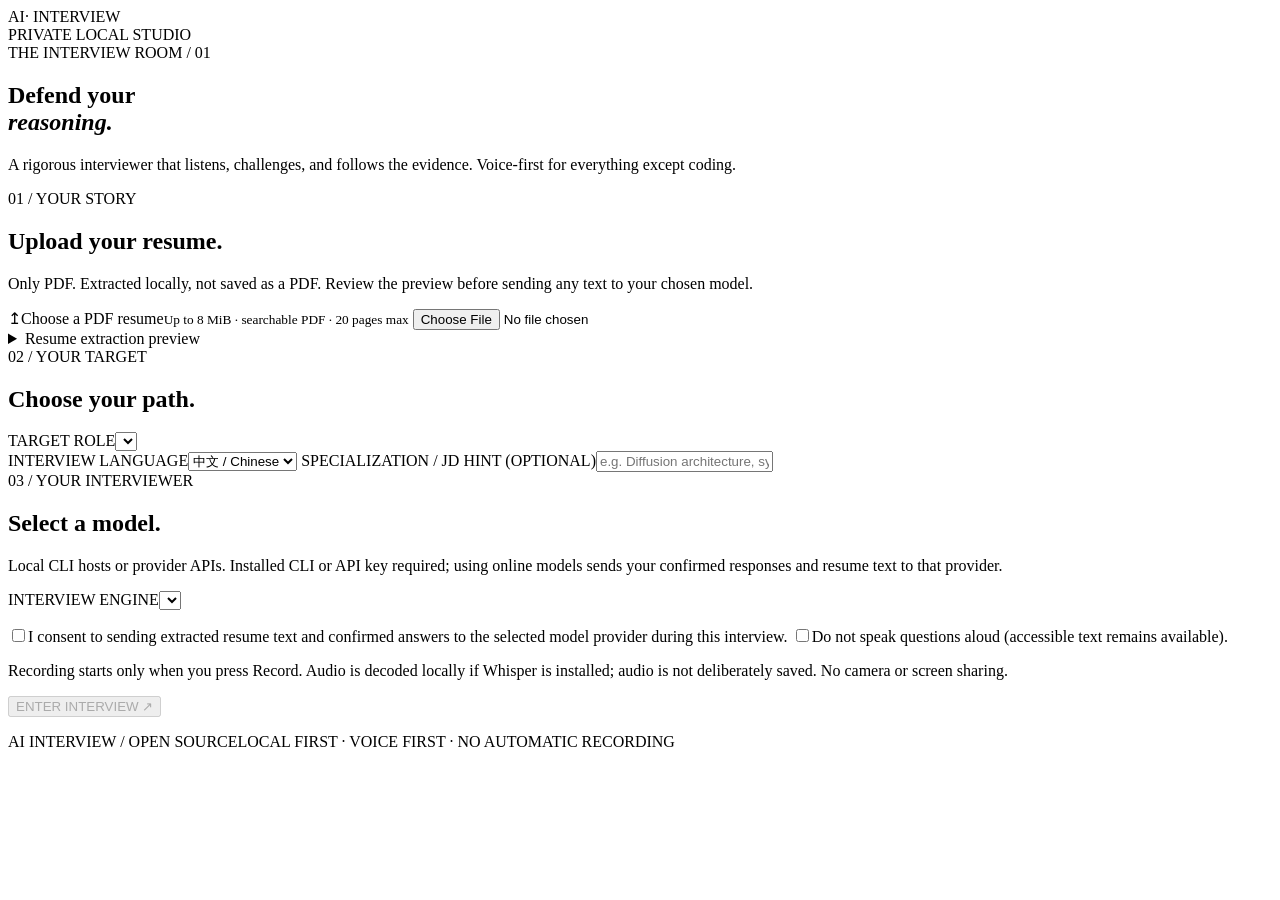
==== skills/ai-interview/scripts/studio_web/index.html @ d1dfaa34 "feat: voice-first six-role interview studio and seven model adapters (v0.3.0)" ====
<!doctype html>
<html lang="en">
<head>
<meta charset="utf-8"><meta name="viewport" content="width=device-width, initial-scale=1">
<meta name="referrer" content="no-referrer">
<title>AI Interview — defend your reasoning.</title>
<link rel="stylesheet" href="/style.css"><script src="/app.js" defer></script>
</head>
<body>
<div class="app-shell">
  <header class="topbar"><div class="wordmark"><span class="monogram">AI<span>·</span></span> INTERVIEW</div><span class="topnote">PRIVATE LOCAL STUDIO <span class="statusdot"></span></span></header>
  <main>
  <section id="setup" class="setup-screen">
    <div class="eyebrow">THE INTERVIEW ROOM / 01</div>
    <h1>Defend your<br><em>reasoning.</em></h1>
    <p class="lede">A rigorous interviewer that listens, challenges, and follows the evidence. Voice-first for everything except coding.</p>
    <div class="setup-grid">
      <section class="surface">
        <div class="step-index">01 / YOUR STORY</div>
        <h2>Upload your resume.</h2>
        <p>Only PDF. Extracted locally, not saved as a PDF. Review the preview before sending any text to your chosen model.</p>
        <label class="upload" for="resume"><span class="upload-ico">↥</span><span id="upload-label">Choose a PDF resume</span><small>Up to 8 MiB · searchable PDF · 20 pages max</small></label>
        <input type="file" accept=".pdf,application/pdf" id="resume" aria-label="PDF resume upload">
        <details id="preview-block"><summary>Resume extraction preview</summary><pre id="resume-preview">No resume uploaded.</pre></details>
      </section>
      <section class="surface">
        <div class="step-index">02 / YOUR TARGET</div>
        <h2>Choose your path.</h2>
        <label for="role">TARGET ROLE</label><select id="role" aria-label="Target role"></select>
        <div id="role-phases" class="phase-preview"></div>
        <label for="language">INTERVIEW LANGUAGE</label><select id="language"><option value="zh" selected>中文 / Chinese</option><option value="en">English</option></select>
        <label for="focus">SPECIALIZATION / JD HINT (OPTIONAL)</label><input id="focus" maxlength="300" placeholder="e.g. Diffusion architecture, systematic trading...">
      </section>
      <section class="surface wide">
        <div class="step-index">03 / YOUR INTERVIEWER</div>
        <div class="config-grid">
          <div><h2>Select a model.</h2><p>Local CLI hosts or provider APIs. Installed CLI or API key required; using online models sends your confirmed responses and resume text to that provider.</p><label for="provider">INTERVIEW ENGINE</label><select id="provider"></select><p id="provider-note" class="smallnote"></p></div>
          <div class="consent-stack"><label class="checkrow"><input type="checkbox" id="consent"><span>I consent to sending extracted resume text and confirmed answers to the selected model provider during this interview.</span></label>
          <label class="checkrow"><input type="checkbox" id="mute"><span>Do not speak questions aloud (accessible text remains available).</span></label>
          <p class="smallnote">Recording starts only when you press Record. Audio is decoded locally if Whisper is installed; audio is not deliberately saved. No camera or screen sharing.</p></div>
        </div>
        <button id="begin" class="primary big" disabled>ENTER INTERVIEW <span>↗</span></button>
      </section>
    </div>
  </section>
  <section id="session" class="session-screen" hidden>
    <div class="session-meta"><span id="role-label">INTERVIEW</span><span id="phase-label">HR + RESUME</span><span id="clock" class="tabnums">60:00 REMAINING</span></div>
    <div class="progress"><div id="progress-fill"></div></div>
    <div class="question-plate">
      <div class="question-header"><span class="eyebrow">INTERVIEWER / <span id="question-id">QUESTION 01</span></span><div class="answer-actions"><button id="replay" class="minimal">↻ Play question</button><button id="pause" class="minimal">Pause</button><button id="finish" class="minimal warning">End interview</button></div></div>
      <h2 id="question-text" aria-live="polite">Your interview starts here.</h2>
      <div id="question-mode" class="mode-chip">SPOKEN ANSWER</div>
    </div>
    <div class="answer-layout">
      <section id="voice-panel" class="answer-card">
        <div class="card-top"><span class="step-index">CANDIDATE / MICROPHONE</span><span class="live-mark" id="record-flag">READY</span></div>
        <h3>Speak your answer.</h3><p id="voice-info">The question is spoken aloud. Click Record to speak; edit your transcript before submitting.</p>
        <div class="record-controls"><button class="record-button" id="record" aria-label="Start recording"><span class="mic-symbol">◉</span></button><div><strong id="record-state">Click to record</strong><span id="record-time" class="smallnote">Up to 03:00 per clip</span></div><button id="cancel-record" class="minimal" disabled>Discard</button></div>
        <label for="transcript">CONFIRMED ANSWER / EDIT BEFORE SUBMIT</label><textarea id="transcript" rows="6" maxlength="20000" placeholder="Speech transcript appears here; you may also type your answer."></textarea>
      </section>
      <section id="code-panel" class="answer-card" hidden>
        <div class="card-top"><span class="step-index">CANDIDATE / CODING</span><span class="mode-chip">NO AUTOMATIC EXECUTION</span></div>
        <h3>Submit your solution.</h3><p>Write a working implementation, explain complexity in a comment. The interviewer evaluates your submitted text; no untrusted code is executed.</p>
        <div class="editor-head"><span>solution.py</span><span>Python / pseudocode</span></div><textarea id="code" rows="17" spellcheck="false" autocomplete="off" autocorrect="off" autocapitalize="off" placeholder="def solve(...):\n    ..."></textarea>
      </section>
      <aside class="side-notes"><div class="eyebrow">INTERVIEW PRINCIPLES</div><p>Challenge evidence, not the person. One question at a time. A valid defense changes the interviewer's assessment.</p><p>Reference answers stay private during strict testing. You can end and review anytime.</p><div class="thin-rule"></div><span class="step-index">ACTIVE SESSION</span><p id="session-summary">Your resume anchors every technical question.</p></aside>
    </div>
    <div class="submit-row"><p id="submit-hint" class="smallnote">Your answer is not sent until you click Submit.</p><button id="submit" class="primary">SUBMIT ANSWER <span>→</span></button></div>
  </section>
  <section id="review" class="review-screen" hidden><div class="eyebrow">SESSION COMPLETE / 03</div><h1>Evidence,<br><em>not impressions.</em></h1><p>Questions and answers are shown below. Evaluations are model-generated, not independently certified; candidate code was not executed.</p><div id="review-body"></div><section class="review-entry"><strong>REFERENCE ANSWERS / 模型参考解</strong><pre id="reference-solutions"></pre></section><button id="download-review" class="primary">Export report JSON ↓</button></section>
  <p id="notice" role="status" aria-live="polite"></p>
  </main>
  <footer><span>AI INTERVIEW / OPEN SOURCE</span><span>LOCAL FIRST · VOICE FIRST · NO AUTOMATIC RECORDING</span></footer>
</div>
</body></html>
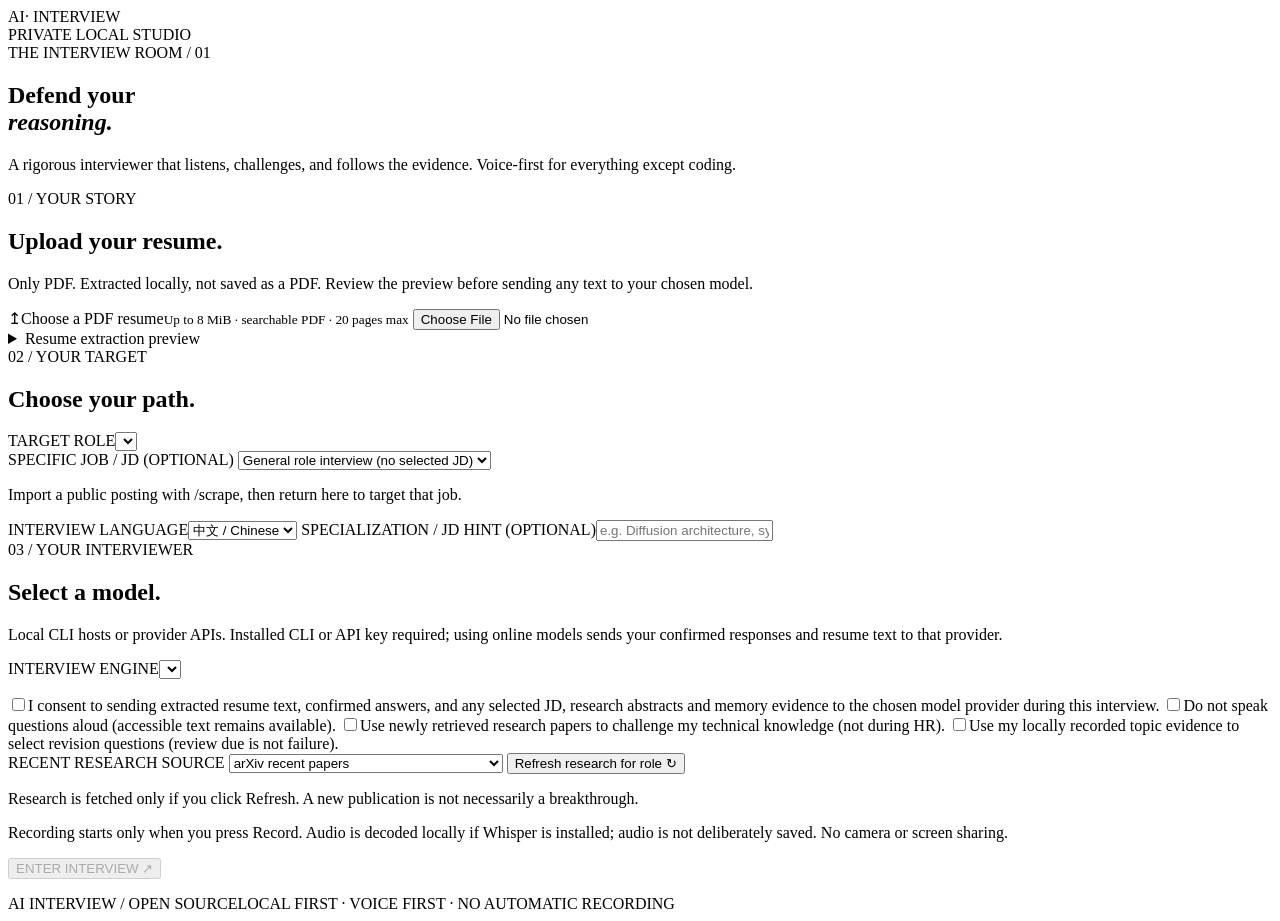
==== commit a955428f: "feat: profile scrape rank memory and date-grounded interview trends (v0.4.0)" ====
--- a/skills/ai-interview/scripts/studio_web/index.html
+++ b/skills/ai-interview/scripts/studio_web/index.html
@@ -28,6 +28,9 @@
         <h2>Choose your path.</h2>
         <label for="role">TARGET ROLE</label><select id="role" aria-label="Target role"></select>
         <div id="role-phases" class="phase-preview"></div>
+        <label for="job-target">SPECIFIC JOB / JD (OPTIONAL)</label>
+        <select id="job-target"><option value="">General role interview (no selected JD)</option></select>
+        <p id="job-note" class="smallnote">Import a public posting with /scrape, then return here to target that job.</p>
         <label for="language">INTERVIEW LANGUAGE</label><select id="language"><option value="zh" selected>中文 / Chinese</option><option value="en">English</option></select>
         <label for="focus">SPECIALIZATION / JD HINT (OPTIONAL)</label><input id="focus" maxlength="300" placeholder="e.g. Diffusion architecture, systematic trading...">
       </section>
@@ -35,8 +38,16 @@
         <div class="step-index">03 / YOUR INTERVIEWER</div>
         <div class="config-grid">
           <div><h2>Select a model.</h2><p>Local CLI hosts or provider APIs. Installed CLI or API key required; using online models sends your confirmed responses and resume text to that provider.</p><label for="provider">INTERVIEW ENGINE</label><select id="provider"></select><p id="provider-note" class="smallnote"></p></div>
-          <div class="consent-stack"><label class="checkrow"><input type="checkbox" id="consent"><span>I consent to sending extracted resume text and confirmed answers to the selected model provider during this interview.</span></label>
+          <div class="consent-stack"><label class="checkrow"><input type="checkbox" id="consent"><span>I consent to sending extracted resume text, confirmed answers, and any selected JD, research abstracts and memory evidence to the chosen model provider during this interview.</span></label>
           <label class="checkrow"><input type="checkbox" id="mute"><span>Do not speak questions aloud (accessible text remains available).</span></label>
+          <label class="checkrow"><input type="checkbox" id="include-trends"><span>Use newly retrieved research papers to challenge my technical knowledge (not during HR).</span></label>
+          <label class="checkrow"><input type="checkbox" id="include-memory"><span>Use my locally recorded topic evidence to select revision questions (review due is not failure).</span></label>
+          <div class="research-refresh">
+            <label for="trend-source">RECENT RESEARCH SOURCE</label>
+            <select id="trend-source"><option value="arxiv">arXiv recent papers</option><option value="hf">Hugging Face Daily Papers (experimental)</option></select>
+            <button id="refresh-research" class="minimal" type="button">Refresh research for role ↻</button>
+            <p id="evidence-note" class="smallnote">Research is fetched only if you click Refresh. A new publication is not necessarily a breakthrough.</p>
+          </div>
           <p class="smallnote">Recording starts only when you press Record. Audio is decoded locally if Whisper is installed; audio is not deliberately saved. No camera or screen sharing.</p></div>
         </div>
         <button id="begin" class="primary big" disabled>ENTER INTERVIEW <span>↗</span></button>
@@ -67,7 +78,7 @@
     </div>
     <div class="submit-row"><p id="submit-hint" class="smallnote">Your answer is not sent until you click Submit.</p><button id="submit" class="primary">SUBMIT ANSWER <span>→</span></button></div>
   </section>
-  <section id="review" class="review-screen" hidden><div class="eyebrow">SESSION COMPLETE / 03</div><h1>Evidence,<br><em>not impressions.</em></h1><p>Questions and answers are shown below. Evaluations are model-generated, not independently certified; candidate code was not executed.</p><div id="review-body"></div><section class="review-entry"><strong>REFERENCE ANSWERS / 模型参考解</strong><pre id="reference-solutions"></pre></section><button id="download-review" class="primary">Export report JSON ↓</button></section>
+  <section id="review" class="review-screen" hidden><div class="eyebrow">SESSION COMPLETE / 03</div><h1>Evidence,<br><em>not impressions.</em></h1><p>Questions and answers are shown below. Evaluations are model-generated, not independently certified; candidate code was not executed.</p><div id="review-body"></div><section class="review-entry"><strong>REFERENCE ANSWERS / 模型参考解</strong><pre id="reference-solutions"></pre></section><button id="download-review" class="primary">Export report JSON ↓</button> <button id="save-memory" class="minimal">Save private memory summary (no raw answers)</button><p class="smallnote">This is optional. It saves role, answered phases and counts only, not the resume, audio or full transcript.</p></section>
   <p id="notice" role="status" aria-live="polite"></p>
   </main>
   <footer><span>AI INTERVIEW / OPEN SOURCE</span><span>LOCAL FIRST · VOICE FIRST · NO AUTOMATIC RECORDING</span></footer>
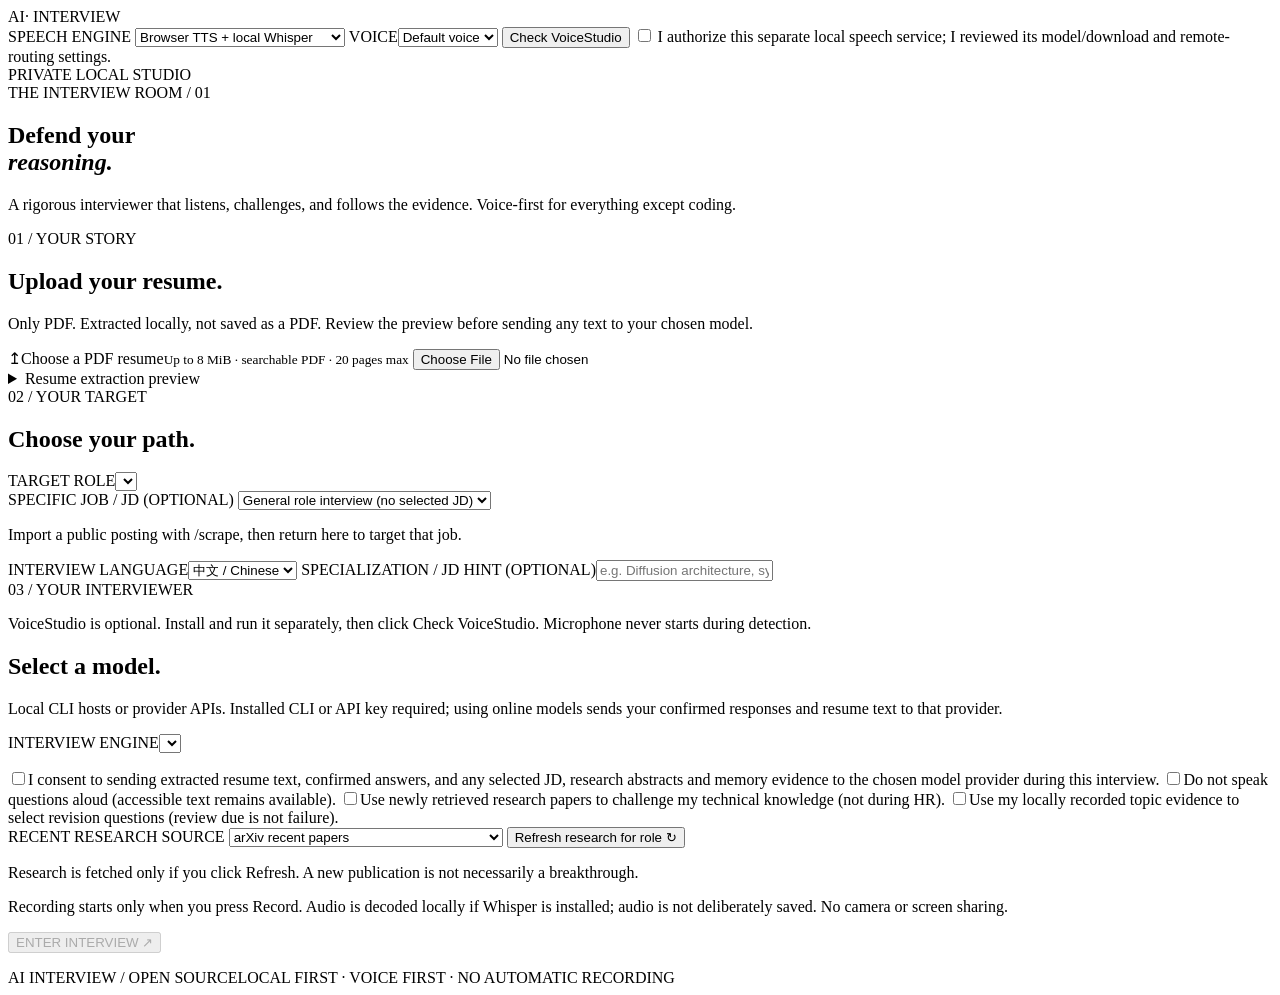
==== commit feefa985: "feat: optional VoiceStudio streaming STT and local TTS bridge (v0.5.0)" ====
--- a/skills/ai-interview/scripts/studio_web/index.html
+++ b/skills/ai-interview/scripts/studio_web/index.html
@@ -8,7 +8,13 @@
 </head>
 <body>
 <div class="app-shell">
-  <header class="topbar"><div class="wordmark"><span class="monogram">AI<span>·</span></span> INTERVIEW</div><span class="topnote">PRIVATE LOCAL STUDIO <span class="statusdot"></span></span></header>
+  <header class="topbar"><div class="wordmark"><span class="monogram">AI<span>·</span></span> INTERVIEW</div>
+  <div class="speech-settings"><label for="speech-engine">SPEECH ENGINE</label>
+    <select id="speech-engine" aria-label="Speech engine"><option value="builtin" selected>Browser TTS + local Whisper</option><option value="voicestudio">VoiceStudio (external local app)</option></select>
+    <label for="voice-profile">VOICE</label><select id="voice-profile" aria-label="VoiceStudio voice"><option value="default">Default voice</option></select>
+    <button id="check-voice" class="minimal" type="button">Check VoiceStudio</button>
+    <label class="voice-optin"><input type="checkbox" id="voicestudio-consent"> I authorize this separate local speech service; I reviewed its model/download and remote-routing settings.</label></div>
+  <span class="topnote">PRIVATE LOCAL STUDIO <span class="statusdot"></span></span></header>
   <main>
   <section id="setup" class="setup-screen">
     <div class="eyebrow">THE INTERVIEW ROOM / 01</div>
@@ -36,6 +42,7 @@
       </section>
       <section class="surface wide">
         <div class="step-index">03 / YOUR INTERVIEWER</div>
+        <p class="smallnote" id="voice-backend-status">VoiceStudio is optional. Install and run it separately, then click Check VoiceStudio. Microphone never starts during detection.</p>
         <div class="config-grid">
           <div><h2>Select a model.</h2><p>Local CLI hosts or provider APIs. Installed CLI or API key required; using online models sends your confirmed responses and resume text to that provider.</p><label for="provider">INTERVIEW ENGINE</label><select id="provider"></select><p id="provider-note" class="smallnote"></p></div>
           <div class="consent-stack"><label class="checkrow"><input type="checkbox" id="consent"><span>I consent to sending extracted resume text, confirmed answers, and any selected JD, research abstracts and memory evidence to the chosen model provider during this interview.</span></label>
@@ -66,6 +73,7 @@
       <section id="voice-panel" class="answer-card">
         <div class="card-top"><span class="step-index">CANDIDATE / MICROPHONE</span><span class="live-mark" id="record-flag">READY</span></div>
         <h3>Speak your answer.</h3><p id="voice-info">The question is spoken aloud. Click Record to speak; edit your transcript before submitting.</p>
+        <p class="smallnote" id="live-preview" aria-live="polite">Streaming transcript previews appear here when VoiceStudio is enabled. Only the final transcript can be submitted.</p>
         <div class="record-controls"><button class="record-button" id="record" aria-label="Start recording"><span class="mic-symbol">◉</span></button><div><strong id="record-state">Click to record</strong><span id="record-time" class="smallnote">Up to 03:00 per clip</span></div><button id="cancel-record" class="minimal" disabled>Discard</button></div>
         <label for="transcript">CONFIRMED ANSWER / EDIT BEFORE SUBMIT</label><textarea id="transcript" rows="6" maxlength="20000" placeholder="Speech transcript appears here; you may also type your answer."></textarea>
       </section>
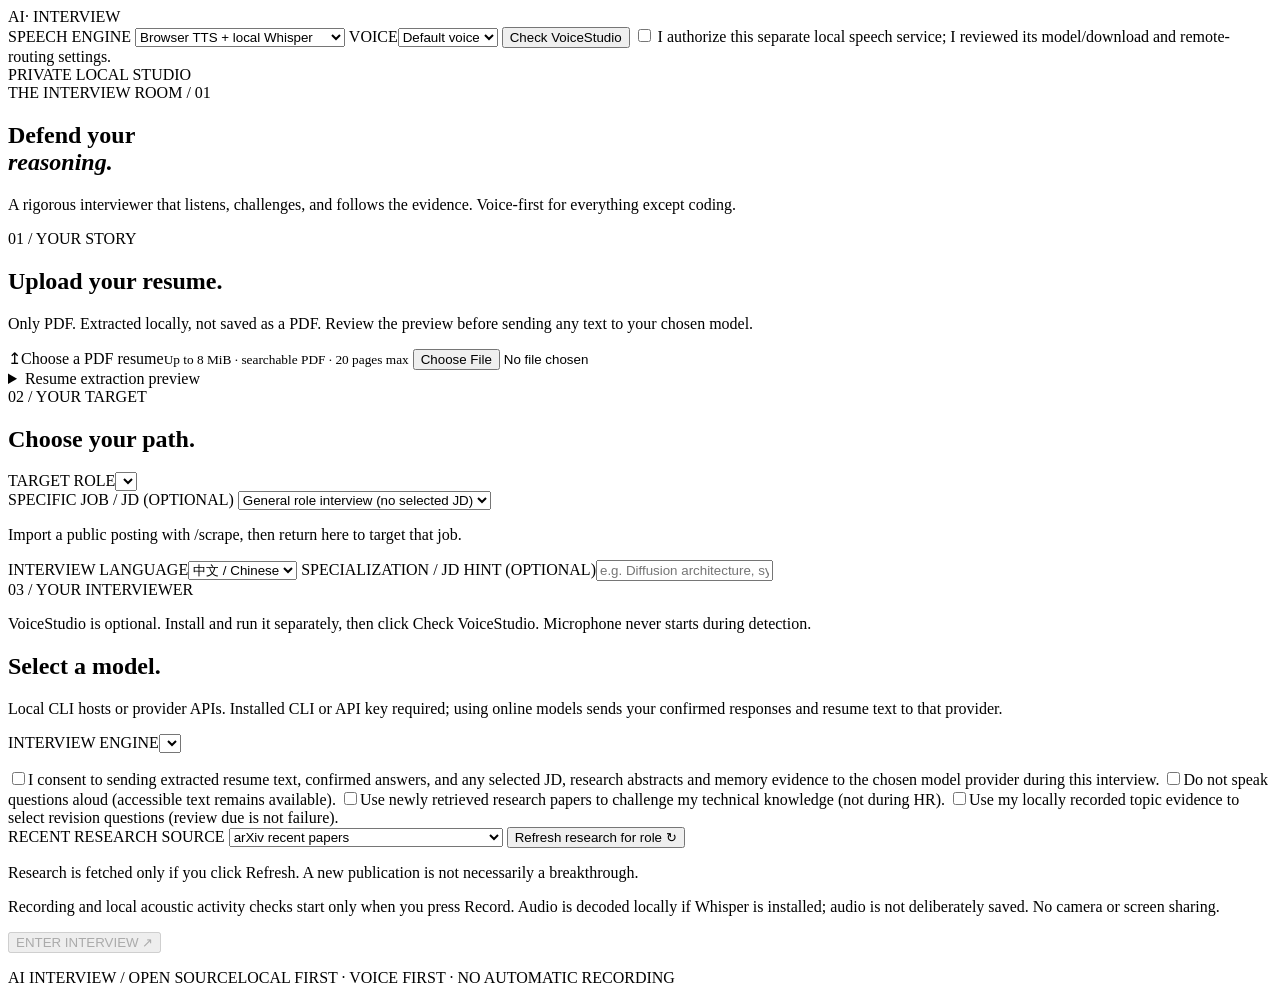
==== commit c12c1511: "feat: natural interviewer check-ins with candidate-triggered local microphone activity detection (v0" ====
--- a/skills/ai-interview/scripts/studio_web/index.html
+++ b/skills/ai-interview/scripts/studio_web/index.html
@@ -4,7 +4,7 @@
 <meta charset="utf-8"><meta name="viewport" content="width=device-width, initial-scale=1">
 <meta name="referrer" content="no-referrer">
 <title>AI Interview — defend your reasoning.</title>
-<link rel="stylesheet" href="/style.css"><script src="/app.js" defer></script>
+<link rel="stylesheet" href="/style.css"><script src="/silence_monitor.js" defer></script><script src="/app.js" defer></script>
 </head>
 <body>
 <div class="app-shell">
@@ -55,7 +55,7 @@
             <button id="refresh-research" class="minimal" type="button">Refresh research for role ↻</button>
             <p id="evidence-note" class="smallnote">Research is fetched only if you click Refresh. A new publication is not necessarily a breakthrough.</p>
           </div>
-          <p class="smallnote">Recording starts only when you press Record. Audio is decoded locally if Whisper is installed; audio is not deliberately saved. No camera or screen sharing.</p></div>
+          <p class="smallnote">Recording and local acoustic activity checks start only when you press Record. Audio is decoded locally if Whisper is installed; audio is not deliberately saved. No camera or screen sharing.</p></div>
         </div>
         <button id="begin" class="primary big" disabled>ENTER INTERVIEW <span>↗</span></button>
       </section>
@@ -68,6 +68,11 @@
       <div class="question-header"><span class="eyebrow">INTERVIEWER / <span id="question-id">QUESTION 01</span></span><div class="answer-actions"><button id="replay" class="minimal">↻ Play question</button><button id="pause" class="minimal">Pause</button><button id="finish" class="minimal warning">End interview</button></div></div>
       <h2 id="question-text" aria-live="polite">Your interview starts here.</h2>
       <div id="question-mode" class="mode-chip">SPOKEN ANSWER</div>
+      <section class="timekeeper-panel" aria-label="Local timekeeper supervision">
+        <div class="timekeeper-header"><span class="step-index">LOCAL TIMEKEEPER · NO EXTRA LLM</span><strong id="question-elapsed" class="tabnums">00:00 / 05:00 GUIDE</strong></div>
+        <div class="timekeeper-track"><div id="question-progress"></div></div>
+        <div class="timekeeper-footer"><p id="timekeeper-note" aria-live="polite">The interviewer will check in after long unanswered intervals; optional local microphone-silence detection runs only while recording. No silence is scored as wrong.</p><div class="timekeeper-actions"><button id="more-time" class="minimal" type="button">+1 minute</button><button id="skip-question" class="minimal" type="button">Skip question ↗</button></div></div>
+      </section>
     </div>
     <div class="answer-layout">
       <section id="voice-panel" class="answer-card">
@@ -86,7 +91,7 @@
     </div>
     <div class="submit-row"><p id="submit-hint" class="smallnote">Your answer is not sent until you click Submit.</p><button id="submit" class="primary">SUBMIT ANSWER <span>→</span></button></div>
   </section>
-  <section id="review" class="review-screen" hidden><div class="eyebrow">SESSION COMPLETE / 03</div><h1>Evidence,<br><em>not impressions.</em></h1><p>Questions and answers are shown below. Evaluations are model-generated, not independently certified; candidate code was not executed.</p><div id="review-body"></div><section class="review-entry"><strong>REFERENCE ANSWERS / 模型参考解</strong><pre id="reference-solutions"></pre></section><button id="download-review" class="primary">Export report JSON ↓</button> <button id="save-memory" class="minimal">Save private memory summary (no raw answers)</button><p class="smallnote">This is optional. It saves role, answered phases and counts only, not the resume, audio or full transcript.</p></section>
+  <section id="review" class="review-screen" hidden><div class="eyebrow">SESSION COMPLETE / 03</div><h1>Evidence,<br><em>not impressions.</em></h1><p>Questions and answers are shown below. Evaluations are model-generated, not independently certified; candidate code was not executed.</p><p id="timing-summary" class="smallnote">Per-question active time and explicit skips are recorded without grading thinking speed.</p><div id="review-body"></div><section class="review-entry"><strong>REFERENCE ANSWERS / 模型参考解</strong><pre id="reference-solutions"></pre></section><button id="download-review" class="primary">Export report JSON ↓</button> <button id="save-memory" class="minimal">Save private memory summary (no raw answers)</button><p class="smallnote">This is optional. It saves role, answered phases and counts only, not the resume, audio or full transcript.</p></section>
   <p id="notice" role="status" aria-live="polite"></p>
   </main>
   <footer><span>AI INTERVIEW / OPEN SOURCE</span><span>LOCAL FIRST · VOICE FIRST · NO AUTOMATIC RECORDING</span></footer>
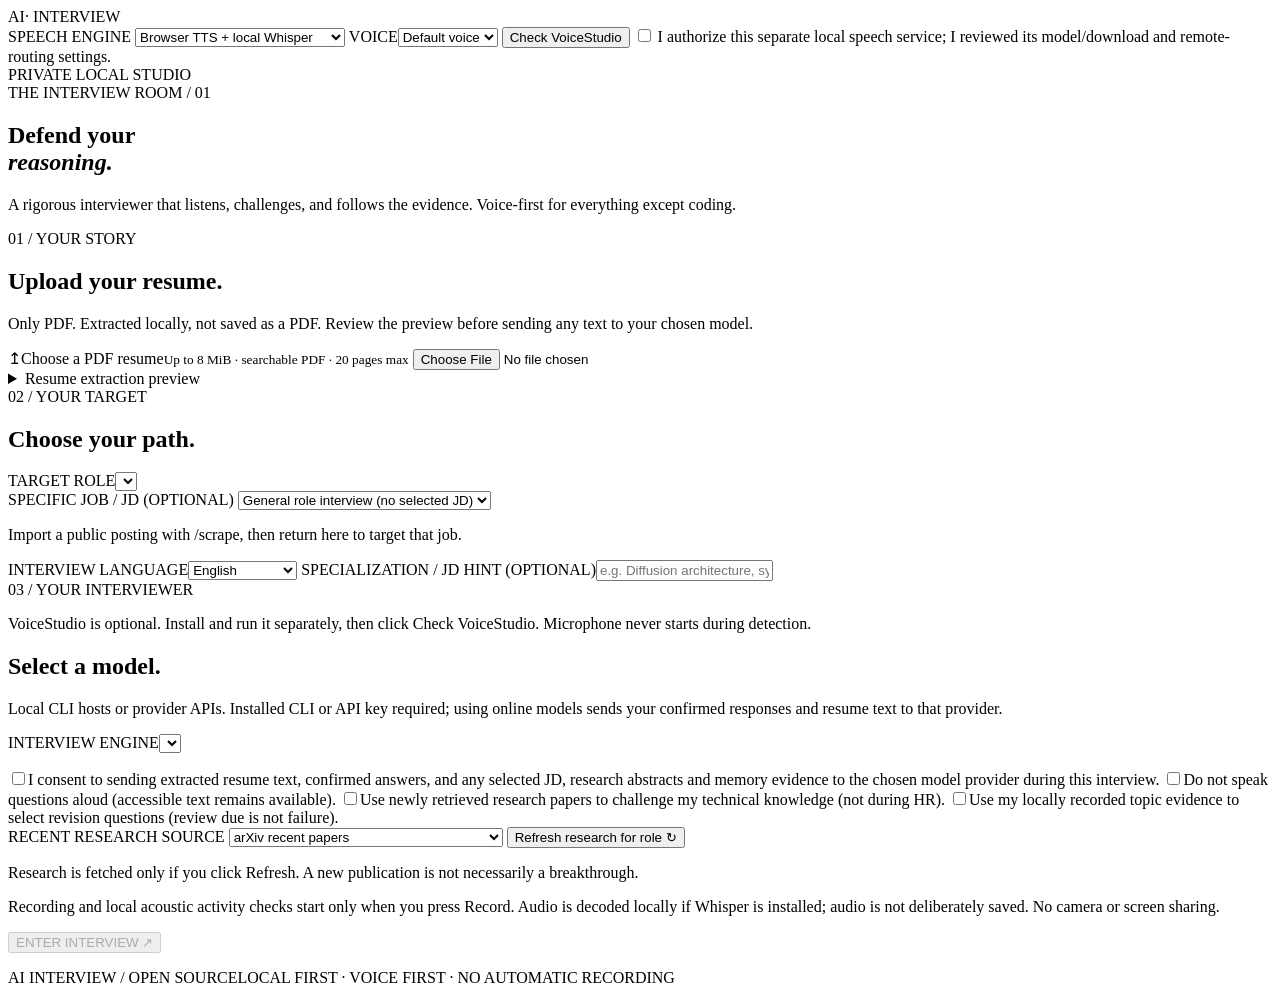
==== commit 2b70d0f7: "fix interview voice setup and Codex model selection" ====
--- a/skills/ai-interview/scripts/studio_web/index.html
+++ b/skills/ai-interview/scripts/studio_web/index.html
@@ -37,7 +37,7 @@
         <label for="job-target">SPECIFIC JOB / JD (OPTIONAL)</label>
         <select id="job-target"><option value="">General role interview (no selected JD)</option></select>
         <p id="job-note" class="smallnote">Import a public posting with /scrape, then return here to target that job.</p>
-        <label for="language">INTERVIEW LANGUAGE</label><select id="language"><option value="zh" selected>中文 / Chinese</option><option value="en">English</option></select>
+        <label for="language">INTERVIEW LANGUAGE</label><select id="language"><option value="zh">中文 / Chinese</option><option value="en" selected>English</option></select>
         <label for="focus">SPECIALIZATION / JD HINT (OPTIONAL)</label><input id="focus" maxlength="300" placeholder="e.g. Diffusion architecture, systematic trading...">
       </section>
       <section class="surface wide">
@@ -65,7 +65,7 @@
     <div class="session-meta"><span id="role-label">INTERVIEW</span><span id="phase-label">HR + RESUME</span><span id="clock" class="tabnums">60:00 REMAINING</span></div>
     <div class="progress"><div id="progress-fill"></div></div>
     <div class="question-plate">
-      <div class="question-header"><span class="eyebrow">INTERVIEWER / <span id="question-id">QUESTION 01</span></span><div class="answer-actions"><button id="replay" class="minimal">↻ Play question</button><button id="pause" class="minimal">Pause</button><button id="finish" class="minimal warning">End interview</button></div></div>
+      <div class="question-header"><span class="eyebrow">INTERVIEWER / <span id="question-id">QUESTION 01</span></span><div class="answer-actions"><button id="replay" class="minimal">↻ Play question</button><button id="toggle-voice" class="minimal" type="button">Enable voice</button><button id="pause" class="minimal">Pause</button><button id="finish" class="minimal warning">End interview</button></div></div>
       <h2 id="question-text" aria-live="polite">Your interview starts here.</h2>
       <div id="question-mode" class="mode-chip">SPOKEN ANSWER</div>
       <section class="timekeeper-panel" aria-label="Local timekeeper supervision">
